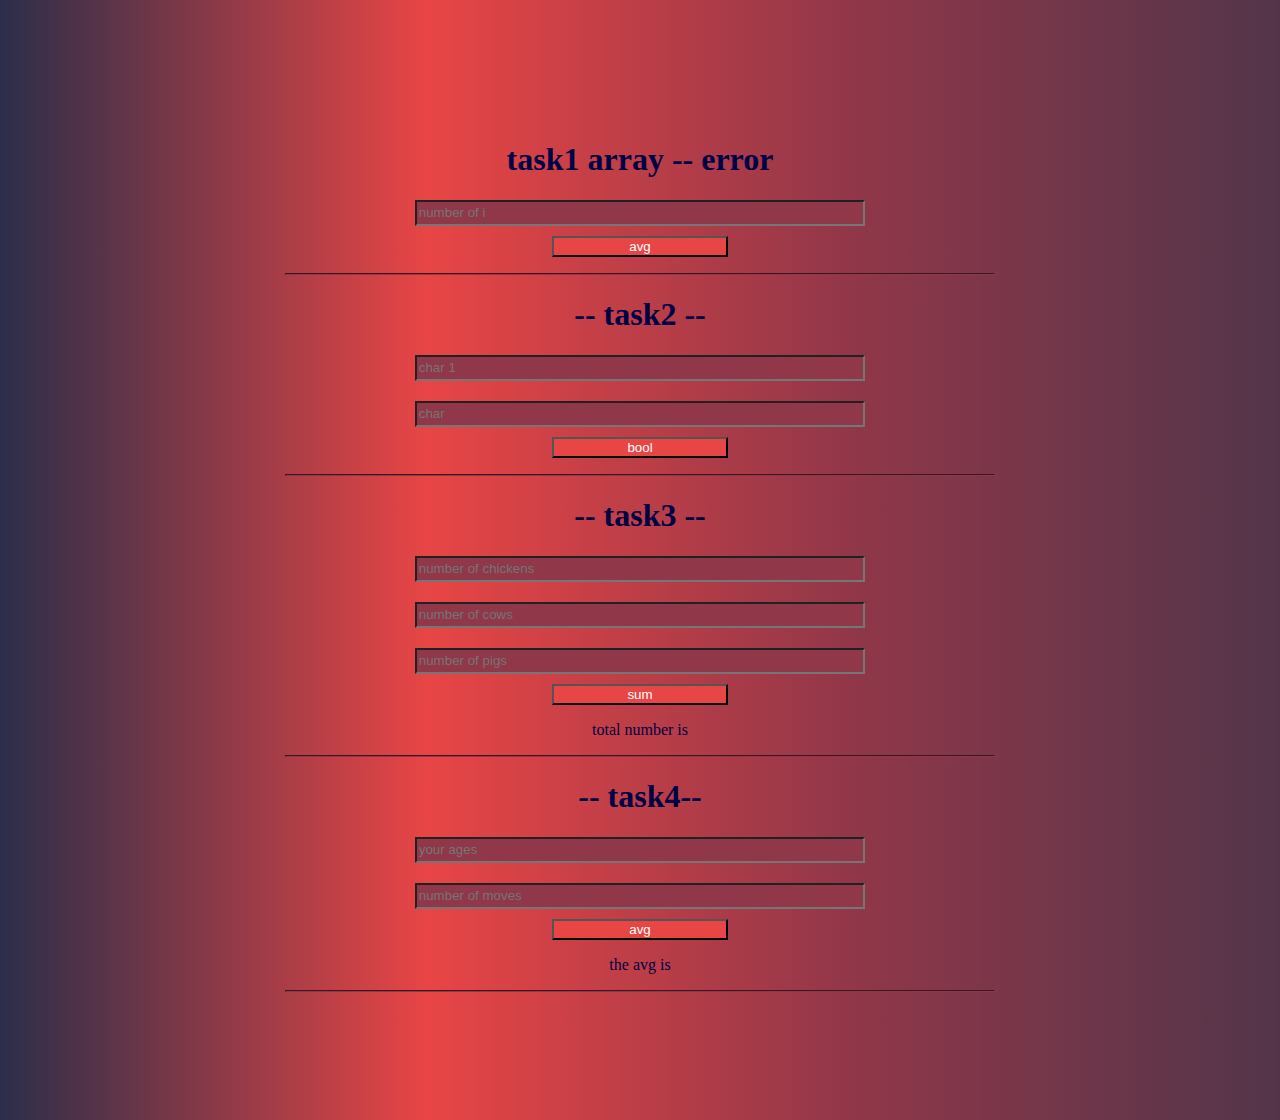
==== 2/index.html @ 8cc2c811 "2" ====
<!DOCTYPE html>
<html lang="ar" dir="rtl>
<head>
  <meta charset="utf-8">
  <title> task 2 </title>
  <!-- CSS File -->
  <link href="css/s.css" rel="stylesheet">
</head>
   <!--   body -->
<body>
  <div class="main">
    <!-- first -->
    <h1>task1 array -- error</h1>
    <input type="text" placeholder="number of i" id="i"/>
      <button onclick="one()" class="o">avg</button>
      <p id="oo"></p>
      <hr>
    <!-- end -->
    <!-- ================================= -->
    <!-- two -->
    <h1> -- task2 -- </h1>
    <input type="text" placeholder="char 1" id="char1"/>
     <input type="text" placeholder="char" id="char"/>
    <button onclick="two()" >bool</button>
    <p id="bb"> </p>
    <hr>
    <!-- end -->
    <!-- ================================= -->
    <!-- three -->
    <h1>-- task3 --</h1>
    <input type="text" placeholder="number of chickens" id="chicken"/>
     <input type="text" placeholder="number of cows" id="cow"/>
    <input type="text" placeholder="number of pigs" id="pig"/>
    <button onclick="three()" >sum</button>
    <p id="sum">total number is </p>
    <hr>
    <!-- end -->
    <!-- ============================= -->
 <!-- four -->
 <h1>-- task4--</h1>
    <input type="text" placeholder="your ages" id="age"/>
     <input type="text" placeholder="number of moves" id="move"/>
    <button onclick="four()" >avg</button>
    <p id="avg">the avg  is </p>
    <hr>
    <!-- end -->
    <!-- ============================= --> 
    
    
   
    
    
    
    
  </div>


  <!--  JS File -->
  <script src="js/j.js"></script>

</body>

</html>
---- 2/css/s.css ----
body
{
background-image: linear-gradient(90deg , #2b2e4a , #e84545  , #903749 , #53354a );
}

.main
{
	margin :100px auto;
	/* border:1px solid #2b2e4a;  */
	border-radius : 10px;
	width:70%;
	padding:20px;
	text-align:center;
}


input
{
	display:block;
	margin :0px auto;
	margin-top:20px;
	width:50%;
	height:20px;
	background:#903749;
	color:#fff;

}

button
{
	width:20%;
	margin-top:10px;
	background:#e84545;
	color:#fff;
}


hr
{
	width:80%;
	
	border-color:#903749;
}


h1 , p
{
	
color:#004;
}
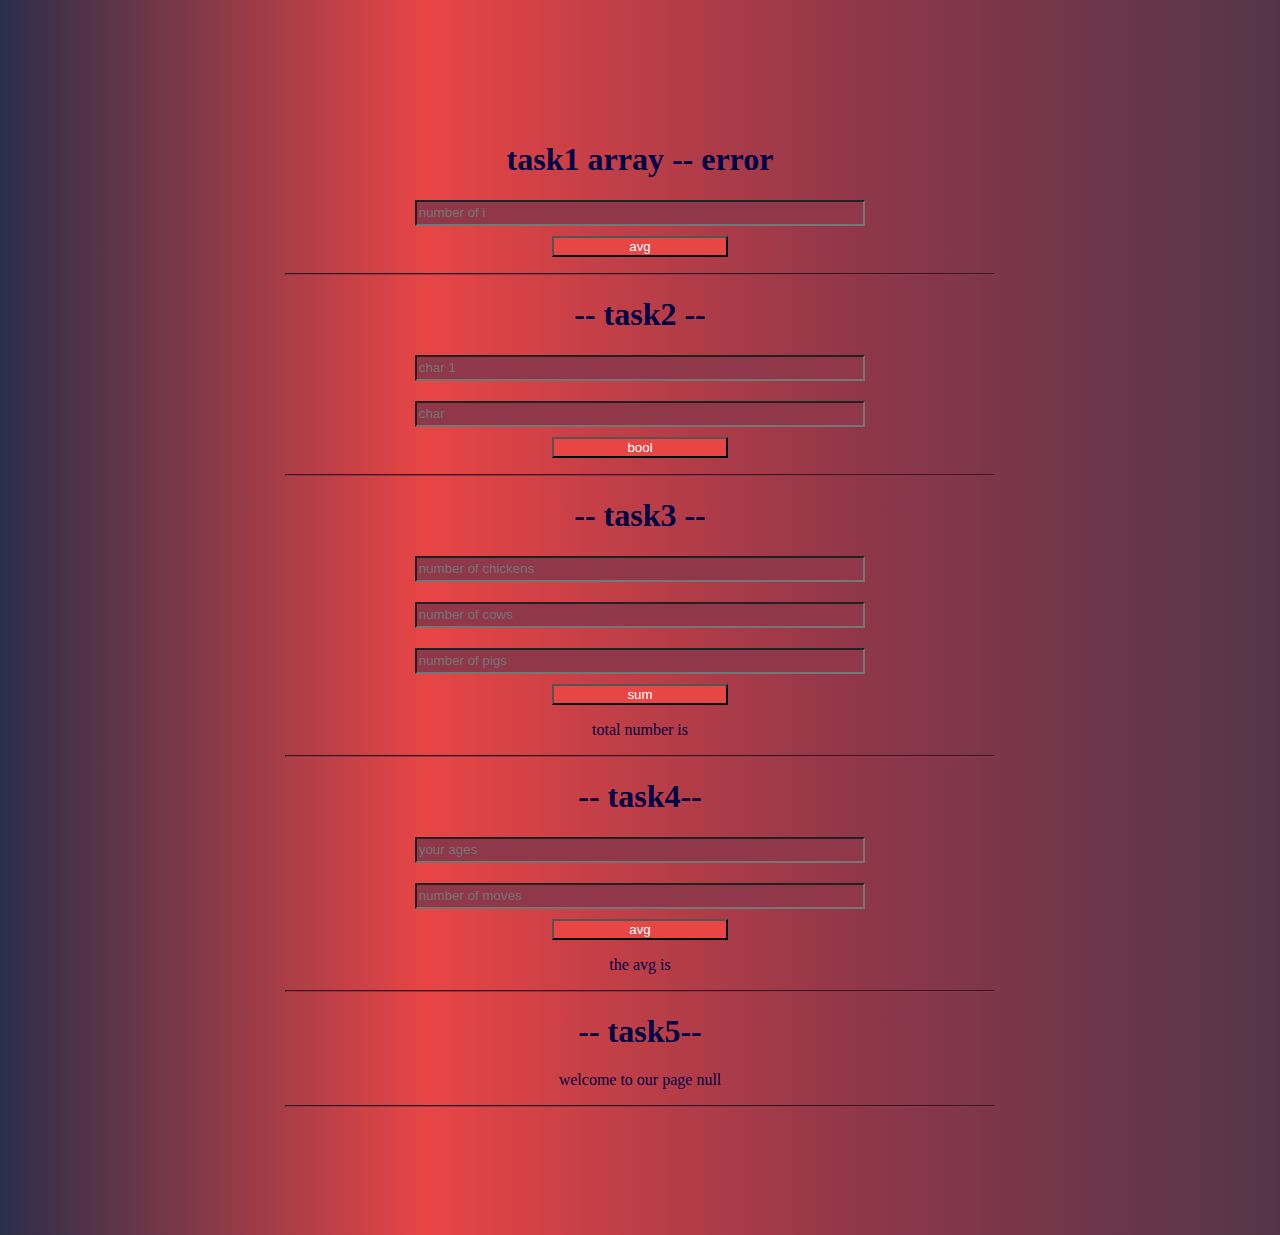
==== commit 5facfe93: "22" ====
--- a/2/index.html
+++ b/2/index.html
@@ -45,12 +45,13 @@
     <hr>
     <!-- end -->
     <!-- ============================= --> 
-    
-    
+ <!-- five -->
+ <h1>-- task5--</h1>
    
-    
-    
-    
+    <p id="self"> </p>
+    <hr>
+    <!-- end -->
+    <!-- ============================= -->     
     
   </div>
 
